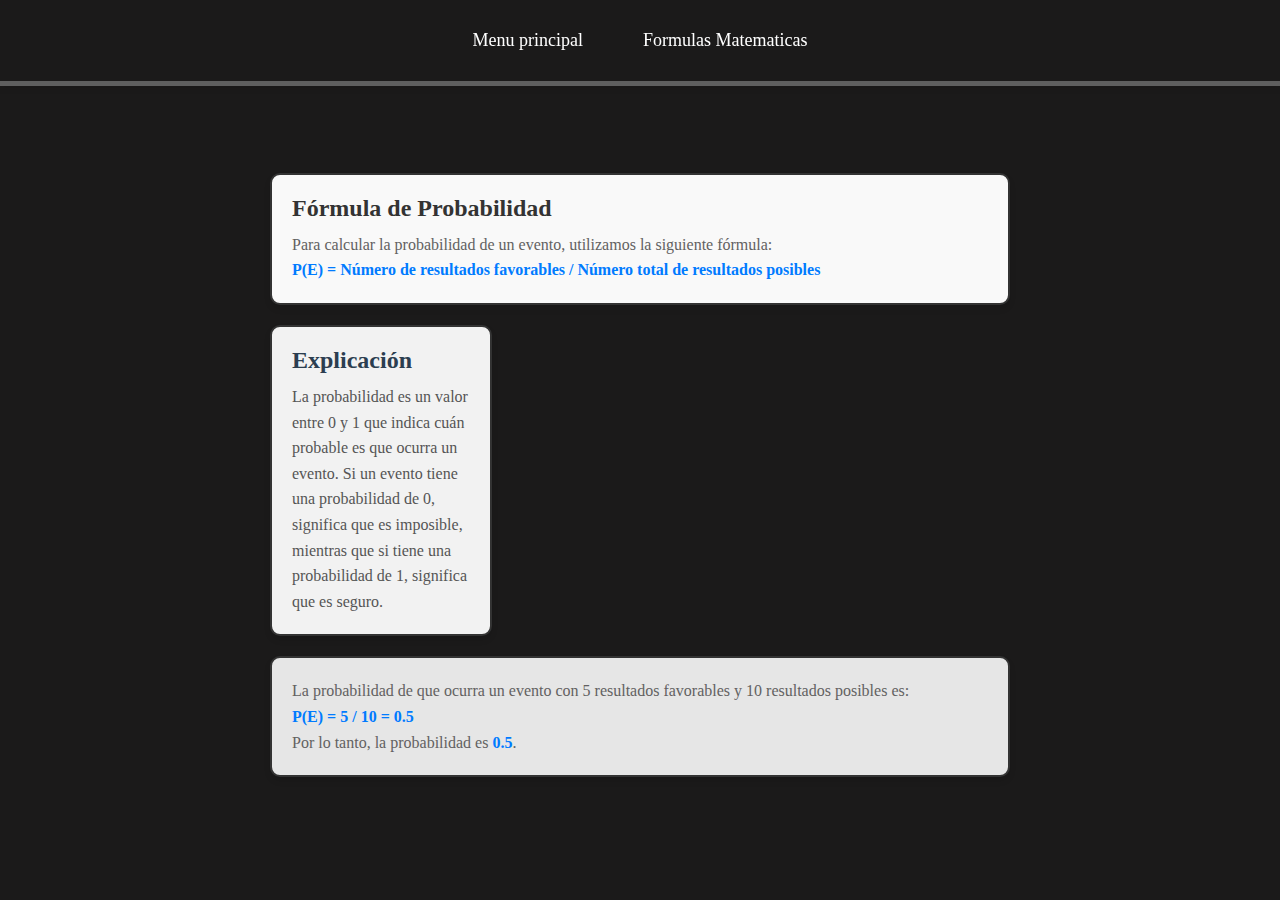
==== PAGINAS/estadistica.html @ 121ecf6e "Commit 20/11" ====
<!DOCTYPE html>
<html lang="es">
<head>
  <meta charset="UTF-8">
  <meta name="viewport" content="width=device-width, initial-scale=1.0">
  <title>Probabilidad y Estadística</title>
  <link rel="stylesheet" href="/ESTILOS/estilo.css">
</head>
<body class="body-prob">

    <nav class="navbar">
        <ul class="navbar-menu">
            <li>
                <a href="#">Menu principal</a>
                <ul class="dropdown">
                    <li><a href="/PAGINAS/menuprincipal.html">Acceder</a></li>
                </ul>
            </li>

            <li>
                <a href="#">Formulas Matematicas</a>
                <ul class="dropdown">
                    <li><a href="/PAGINAS/matematicas.html">Acceder</a></li>
                </ul>
            </li>
        </ul>
    </nav>

  <div class="caja-contenedora-prob">
    <!-- Caja 1: Información de la fórmula -->
    <div class="caja-info">
      <h2>Fórmula de Probabilidad</h2>
      <p>Para calcular la probabilidad de un evento, utilizamos la siguiente fórmula:</p>
      <p><strong>P(E) = Número de resultados favorables / Número total de resultados posibles</strong></p>
    </div>
    
    <!-- Caja 2: Explicación de la fórmula -->
    <div class="caja-explicacion">
      <h2>Explicación</h2>
      <p>La probabilidad es un valor entre 0 y 1 que indica cuán probable es que ocurra un evento. Si un evento tiene una probabilidad de 0, significa que es imposible, mientras que si tiene una probabilidad de 1, significa que es seguro.</p>
    </div>
    
    <!-- Caja 3: Cálculo con un ejemplo -->
    <div class="caja-calculos" id="resultado">
      <h2>Cálculo del Resultado</h2>
      <!-- Aquí se mostrará el resultado -->
    </div>
  </div>

  <script src="/SCRIPTS/scriptprobabilidad.js"></script>

</body>
</html>
---- ESTILOS/estilo.css ----
* {
  box-sizing: border-box;
  margin: 0;
  padding: 0;
  font-family:Georgia, 'Times New Roman', Times, serif ;
}

body,html {
  height: 100%;
  display: flex;
  justify-content: center;
  align-items: center;
  overflow: hidden;
  color: #fff;
  background-size: cover; /* Asegura que la imagen cubra toda la pantalla */
  background-position: center; /* Centra la imagen */
  background-attachment: fixed;
}

#RegistroBody {
  background-image: url(/RECURSOS/noche-en-el-bosque-montanas-pinos-luna_3840x2160_xtrafondos.com.jpg);
}

.video-contenedor {
  position: fixed;
  top: 0;
  left: 0;
  width: 100%;
  height: 100%;
  overflow: hidden;
  z-index: -1;
}

.video-contenedor video {
  width: 100%;
  height: 100%;
  object-fit: cover;
}

.login-contenedor {
  display: flex;
  justify-content: center;
  align-items: center;
  width: 100%;
  height: 100%;
}

.login-formulario {
  background-color: rgba(0, 0, 0, 0.3); /* Fondo más transparente */
  backdrop-filter: blur(15px); /* Efecto de desenfoque más fuerte */
  border-radius: 10px;
  padding: 40px;
  width: 400px;
  text-align: center;
  box-shadow: 0 4px 8px rgba(0, 0, 0, 0.6); /* Sombra más suave y difusa */
  color: #fff;
  border: 3px solid #00bcd4; /* Borde color aqua */
}

#Registro-Link{
    margin-top: 25px;
    font-weight: bold;
}
.login-formulario button {
  margin-top: 20px;
}

.login-formulario h2 {
  margin-bottom: 20px;
  font-size: 24px;
  color: #00bcd4; /* Color aqua */
}

.login-formulario input[type="email"],
.login-formulario input[type="password"] {
  width: 100%;
  padding: 10px;
  margin: 10px 0;
  border: none;
  border-radius: 5px;
  font-size: 16px;
  background-color: rgba(255, 255, 255, 0.836); /* Fondo de input más transparente */
  color: #111414;
}

.login-formulario button {
  width: 100%;
  padding: 10px;
  border: none;
  border-radius: 5px;
  background-color: #00bcd4; /* Color aqua */
  color: #fff;
  font-size: 18px;
  cursor: pointer;
  transition: background-color 0.3s ease;
}

.login-formulario button:hover {
  background-color: #0097a7; /* Color más oscuro al pasar el mouse */
}

.login-formulario p {
  margin-top: 10px;
}

.login-formulario a {
  color: #00bcd4;
  text-decoration: none;
}

.login-formulario a:hover {
  text-decoration: underline;
}

footer{
    position: fixed;
    bottom: 20px;
    left: 50%;
    transform: translateX(-50%);
    font-size: 18px;
    font-weight: bold;
    color: #fff;
    text-shadow: 1px 1px 4px rgba(0, 0, 0, 0.6);
    z-index: 10;
    display: flex;
    align-items: center;
    gap: 10px; /* Espacio entre el texto y el logo */
    transition: color 0.3s ease;
}

.footer a {
    color: #fff;
    text-decoration: none;
    transition: color 0.3s ease;
}

.footer a:hover {
    color: #00bcd4; /* Cambia el color del texto al pasar el mouse */
}

.instagram-logo {
    width: 24px; /* Tamaño del logo */
    height: 24px;
    transition: transform 0.3s ease;
    border-radius: 10px;
}

#footer-menu{
  color:white;
}



.instagram-logo:hover {
    transform: scale(1.2); /* Efecto de aumentar el tamaño al pasar el mouse */
}


/* Registro */
.formulario-contenedor {
  position: absolute;
  background-color: rgba(0, 0, 0, 0.3); /* Fondo más transparente */
  backdrop-filter: blur(15px); /* Efecto de desenfoque */
  border-radius: 10px;
  padding: 30px;
  width: 400px;
  text-align: left;
  box-shadow: 0 4px 8px rgba(0, 0, 0, 0.6); /* Sombra difusa */
  color: #fff;
  border: 3px solid #00bcd4; /* Borde color aqua */
  animation: animacion1 1s ease-out forwards; /* Animación al cargar */
}
@keyframes animacion1{
    0% {
        top: -150%; /* Empieza fuera de la pantalla */
    }
    100% {
        top: 50%; /* Se mueve al centro de la pantalla */
        transform: translate(-50%, -50%); /* Ajusta el centro */

    }
}

/* Título del formulario */
.formulario-contenedor h2 {
  margin-bottom: 20px;
  font-size: 26px;
  color: #00bcd4; /* Color aqua */
  text-align: center;
}

/* Estilos para los campos del formulario */
.formulario-contenedor label {
  font-size: 16px;
  margin-bottom: 5px;
  display: inline-block;
}

.formulario-contenedor input {
  width: 100%;
  padding: 10px;
  margin: 10px 0px;
  border-radius: 5px;
  font-size: 16px;
  background-color: rgba(255, 255, 255, 0.2); /* Fondo más suave */
  color: #fff;
  border: 1px solid #00bcd4; /* Borde azul */
}

/* Estilos para el botón */
.formulario-contenedor button {
  width: 100%;
  padding: 12px;
  border: none;
  border-radius: 5px;
  background-color: #00bcd4; /* Color aqua */
  color: #fff;
  font-size: 18px;
  cursor: pointer;
  transition: background-color 0.3s ease;
}

/* Hover para el botón */
.formulario-contenedor button:hover {
  background-color: #0097a7; /* Color más oscuro al pasar el mouse */
}

.formulario-contenedor button {
  margin-top: 20px;
}

.loader {
  position: absolute;
  top: 0;
  bottom: 0;
  left: 0;
  right: 0;
}

#background-video {
  position: absolute;
  top: 0;
  left: 0;
  width: 100%;
  height: 100%;
  object-fit: cover; /* Hace que el video cubra toda el área del fondo */
  z-index: -1; /* Asegura que el video esté detrás del contenido */
}

/* Barra de navegación transparente */
.navbar {
  position: fixed;
  top: 0;
  left: 0;
  width: 100%;
  background-color:rgba(102, 88, 88, 0);
  display: flex;
  justify-content: center;
  z-index: 1000;
  padding: 30px 0px;
  font-family: Arial, sans-serif;
  border-bottom: 5px solid rgba(255, 255, 255, 0.3); /* Borde blanco suave */
  box-shadow: 0 4px 6px rgba(0, 0, 0, 0.05); /* Sombra sutil */
}



/* Menú de navegación */
.navbar-menu {
  list-style: none;
  display: flex;
  gap: 20px;
}

.navbar-menu li {
  position: relative; /* Necesario para el menú desplegable */
}

.navbar-menu a {
  text-decoration: none;
  color: #fff;
  font-size: 18px;
  padding: 10px 20px;
  transition: background-color 0.3s ease, color 0.3s ease;
  border-radius: 5px;
}

.navbar-menu a:hover {
  background-color: rgba(255, 255, 255, 0.2); /* Fondo semitransparente al pasar el mouse */
  color: #00bcd4;
}

/* Dropdown */
.dropdown {
  position: absolute;
  top: 100%;
  left: 0;
  background-color: rgba(0, 0, 0, 0.8); /* Fondo del menú desplegable */
  display: none;
  list-style: none;
  padding: 10px 0;
  border-radius: 5px;
  box-shadow: 0 6px 12px rgba(0, 0, 0, 0.3);
  z-index: 100;
}

.dropdown li {
  padding: 5px 20px;
}

.dropdown a {
  color: #fff;
  text-decoration: none;
  display: block;
  padding: 10px;
  transition: background-color 0.3s ease;
}

.dropdown a:hover {
  background-color: #00bcd4; /* Color más claro al pasar el mouse */
  border-radius: 5px;
}

/* Mostrar dropdown al pasar el mouse */
.navbar-menu li:hover .dropdown {
  display: block;
}

.Eistein{
  width: 550px; /* Ajusta el tamaño según sea necesario */
  height: auto;
  border-radius: 10px;
  animation: animacioneistein 2s ease-out;
  box-shadow: 0px 4px 20px rgba(0, 0, 0, 0.2); /* Sombra alrededor de la imagen */
  background: none;
}

@keyframes animacioneistein {
  0% {
    transform: scale(0.5);
    opacity: 0;
  }
  100% {
    transform: scale(1);
    opacity: 1;
  }
}

.body-bhaskara,.body-prob{
  background-color: #1b1a1a; 
}

.caja-contenedora {
  display: flex;
  justify-content: space-between;
  gap: 20px;
  max-width: 1200px;
  width: 100%;
  padding: 20px;
  box-sizing: border-box;
}

/* Estilo común para todas las cajas */
.caja-bhaskara, .caja-explicacion, .caja-ejemplo {
  background-color: #fff;
  border: 2px solid #ccc;
  border-radius: 8px;
  box-shadow: 0 4px 6px rgba(0, 0, 0, 0.1);
  padding: 20px;
  width: 30%;
  box-sizing: border-box;
  color: #333;
}

/* Títulos dentro de las cajas */
.caja-bhaskara h2, .caja-explicacion h2, .caja-ejemplo h2 {
  font-size: 1.5em;
  color: #2c3e50;
  margin-bottom: 10px;
}

/* Párrafos dentro de las cajas */
.caja-bhaskara p, .caja-explicacion p, .caja-ejemplo p {
  font-size: 1em;
  line-height: 1.6;
  color: #555;
}

/* Contenedor principal de las cajas */
.caja-contenedora-prob {
  display: flex;
  flex-direction: column; /* Disposición vertical */
  gap: 20px;
  padding: 30px;
  max-width: 800px;
  margin-top: 50px;
  width: 100%;
}

/* Estilo general para las cajas */
.caja-info, .caja-explicacion, .caja-calculos {
  border: 2px solid #333;
  border-radius: 10px;
  padding: 20px;
  box-shadow: 0 4px 6px rgba(0, 0, 0, 0.1);
  background-color: #ffffff;
}

/* Caja 1: Información de la fórmula */
.caja-info {
  background-color: #f9f9f9; /* Fondo suave para la información */
}

/* Caja 2: Explicación de la fórmula */
.caja-explicacion {
  background-color: #f2f2f2; /* Fondo suave para la explicación */
}

/* Caja 3: Cálculos */
.caja-calculos {
  background-color: #e6e6e6; /* Fondo más oscuro para cálculos */
}

/* Títulos de las cajas */
h2 {
  font-size: 1.5rem;
  color: #333;
  margin-bottom: 10px;
}

/* Estilo para los párrafos dentro de las cajas */
p {
  font-size: 1rem;
  color: #626161;
  line-height: 1.6;
}

/* Estilo para los textos importantes */
strong {
  color: #007bff;
}

em {
  font-style: italic;
  color: #007bff;
}
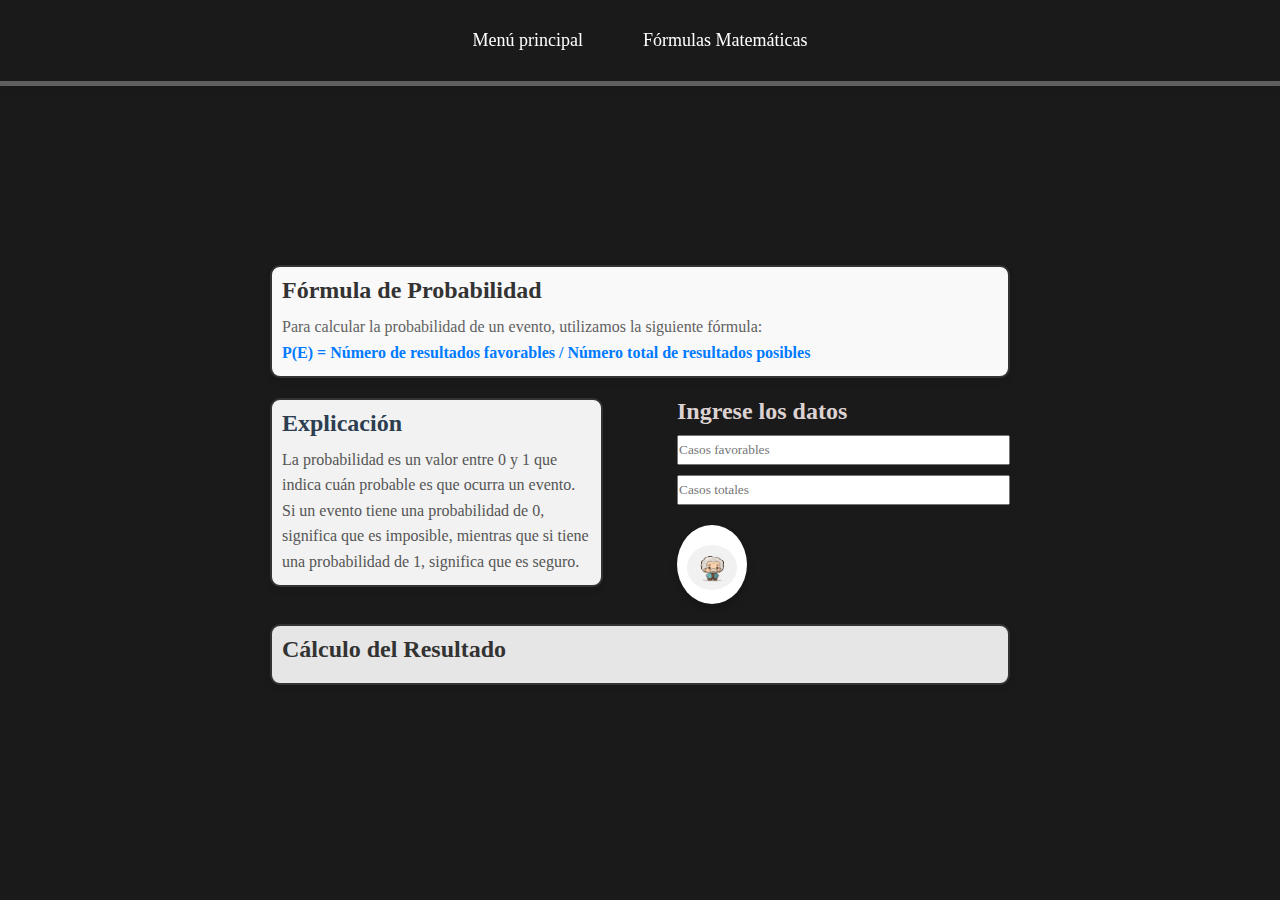
==== commit 10992a1a: "Proyecto terminado 21/11" ====
--- a/PAGINAS/estadistica.html
+++ b/PAGINAS/estadistica.html
@@ -8,23 +8,22 @@
 </head>
 <body class="body-prob">
 
-    <nav class="navbar">
-        <ul class="navbar-menu">
-            <li>
-                <a href="#">Menu principal</a>
-                <ul class="dropdown">
-                    <li><a href="/PAGINAS/menuprincipal.html">Acceder</a></li>
-                </ul>
-            </li>
-
-            <li>
-                <a href="#">Formulas Matematicas</a>
-                <ul class="dropdown">
-                    <li><a href="/PAGINAS/matematicas.html">Acceder</a></li>
-                </ul>
-            </li>
+  <nav class="navbar">
+    <ul class="navbar-menu">
+      <li>
+        <a href="#">Menú principal</a>
+        <ul class="dropdown">
+          <li><a href="/PAGINAS/menuprincipal.html">Acceder</a></li>
         </ul>
-    </nav>
+      </li>
+      <li>
+        <a href="#">Fórmulas Matemáticas</a>
+        <ul class="dropdown">
+          <li><a href="/PAGINAS/matematicas.html">Acceder</a></li>
+        </ul>
+      </li>
+    </ul>
+  </nav>
 
   <div class="caja-contenedora-prob">
     <!-- Caja 1: Información de la fórmula -->
@@ -33,13 +32,26 @@
       <p>Para calcular la probabilidad de un evento, utilizamos la siguiente fórmula:</p>
       <p><strong>P(E) = Número de resultados favorables / Número total de resultados posibles</strong></p>
     </div>
-    
+
+    <div class="fila-explicacion-inputs">
+
     <!-- Caja 2: Explicación de la fórmula -->
     <div class="caja-explicacion">
       <h2>Explicación</h2>
       <p>La probabilidad es un valor entre 0 y 1 que indica cuán probable es que ocurra un evento. Si un evento tiene una probabilidad de 0, significa que es imposible, mientras que si tiene una probabilidad de 1, significa que es seguro.</p>
     </div>
-    
+
+    <!-- Nuevo div: Inputs para cálculo -->
+    <div class="caja-inputs">
+      <h2 id="h2-input">Ingrese los datos</h2>
+      <input type="number" id="casos-favorables" placeholder="Casos favorables" />
+      <input type="number" id="casos-totales" placeholder="Casos totales" />
+      <button class="boton-einstein" onclick="calcularProbabilidad()">
+        <img src="/RECURSOS/EisteinPregunton.png" alt="Einstein">
+      </button>
+    </div>
+  </div>
+
     <!-- Caja 3: Cálculo con un ejemplo -->
     <div class="caja-calculos" id="resultado">
       <h2>Cálculo del Resultado</h2>
--- a/ESTILOS/estilo.css
+++ b/ESTILOS/estilo.css
@@ -327,7 +327,7 @@
 }
 
 .Eistein{
-  width: 550px; /* Ajusta el tamaño según sea necesario */
+  width: 400px; /* Ajusta el tamaño según sea necesario */
   height: auto;
   border-radius: 10px;
   animation: animacioneistein 2s ease-out;
@@ -358,6 +358,7 @@
   width: 100%;
   padding: 20px;
   box-sizing: border-box;
+  height: 70%;
 }
 
 /* Estilo común para todas las cajas */
@@ -397,11 +398,68 @@
   width: 100%;
 }
 
+.boton-einstein {
+  background-color: white;
+  border: none;
+  border-radius: 100%;
+  padding: 10px;
+  box-shadow: 0 4px 8px rgba(0, 0, 0, 0.2);
+  transition: transform 0.2s, box-shadow 0.2s;
+  cursor: pointer;
+  margin-top: 10px;
+}
+
+.boton-einstein img {
+  width: 50px;
+  height: 45px;
+  margin-top: 10px;
+  align-self: center;
+  border-radius: 50%;
+}
+
+.boton-einstein:hover {
+  transform: scale(1.1);
+  box-shadow: 0 6px 12px rgba(0, 0, 0, 0.3);
+}
+
+.caja-inputs {
+  display: flex;
+  flex-direction: column; /* Alinear contenido en columna */
+  align-items: flex-start; /* Alinear a la izquierda */
+  margin-top: 0; /* Eliminar margen adicional */
+
+}
+
+#h2-input{
+  color:rgb(221, 210, 210);
+}
+
+.caja-inputs input {
+    margin-bottom: 10px; /* Espacio entre inputs */
+    width: 100%;
+    height: 30px;
+  }
+
+
+
+.fila-explicacion-inputs {
+  display: flex;
+  justify-content: space-between; /* Espacio entre las cajas */
+  align-items: flex-start; /* Alinear verticalmente al centro */
+  gap: 20px; /* Espacio entre las cajas */
+}
+
+.caja-explicacion, .caja-inputs {
+  flex: 1; /* Permitir que ambas cajas ocupen el mismo espacio */
+  max-width: 45%; /* Limitar el tamaño máximo de cada caja */
+}
+
+
 /* Estilo general para las cajas */
 .caja-info, .caja-explicacion, .caja-calculos {
   border: 2px solid #333;
   border-radius: 10px;
-  padding: 20px;
+  padding: 10px;
   box-shadow: 0 4px 6px rgba(0, 0, 0, 0.1);
   background-color: #ffffff;
 }
@@ -445,3 +503,28 @@
   color: #007bff;
 }
 
+.input-group {
+  margin-bottom: 20px; /* Espacio entre cada input */
+}
+
+.input-group label {
+  display: block; /* Colocar el label sobre el input */
+  margin-bottom: 5px; /* Espacio entre el label y el input */
+  font-weight: bold; /* Resaltar el texto del label */
+}
+
+.caja-bhaskara input {
+  padding: 10px;
+  border: 1px solid #ddd;
+  border-radius: 8px;
+  width: 100%; /* Ocupa todo el ancho del contenedor */
+  box-sizing: border-box;
+  box-shadow: 0 2px 4px rgba(0, 0, 0, 0.1);
+  transition: box-shadow 0.3s ease, border-color 0.3s ease;
+}
+
+.caja-bhaskara input:focus {
+  outline: none;
+  border-color: #3498db;
+  box-shadow: 0 4px 8px rgba(52, 152, 219, 0.4);
+}
